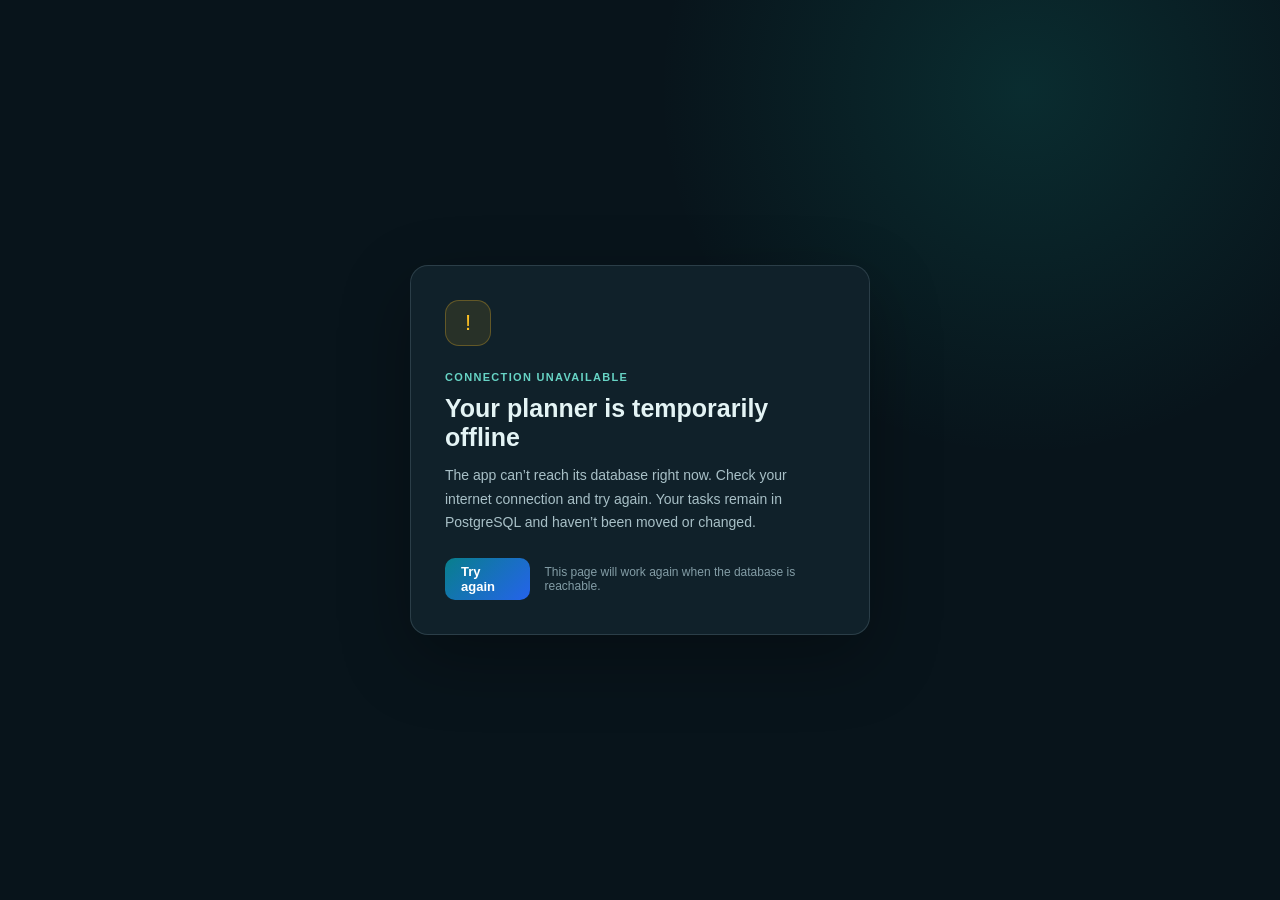
==== templates/database_unavailable.html @ 63530828 "Convert personal task tracker to general usability by adding more features" ====
<!DOCTYPE html>
<html lang="en">
<head>
    <meta charset="UTF-8">
    <meta name="viewport" content="width=device-width, initial-scale=1.0">
    <meta name="theme-color" content="#10212a">
    <title>Planner temporarily offline</title>
    <style>
        :root { color-scheme: light dark; font-family: "Segoe UI", sans-serif; }
        * { box-sizing: border-box; }
        body { min-height: 100vh; margin: 0; padding: 24px; display: grid; place-items: center; color: #e4f4f5; background: radial-gradient(circle at 80% 10%, rgba(20,184,166,.15), transparent 28%), #08141b; }
        main { width: min(100%, 460px); padding: 34px; border: 1px solid rgba(148,181,190,.2); border-radius: 18px; background: #10212a; box-shadow: 0 24px 70px rgba(0,0,0,.3); }
        .signal { width: 46px; height: 46px; display: grid; place-items: center; margin-bottom: 22px; border: 1px solid rgba(251,191,36,.28); border-radius: 14px; color: #fbbf24; background: rgba(251,191,36,.1); font-size: 22px; }
        p.kicker { margin: 0 0 8px; color: #67d4c5; font-size: 11px; font-weight: 700; letter-spacing: .12em; text-transform: uppercase; }
        h1 { margin: 0 0 12px; font-size: 25px; }
        p { margin: 0; color: #a8c0c7; font-size: 14px; line-height: 1.65; }
        .actions { display: flex; align-items: center; gap: 14px; margin-top: 24px; }
        .retry { display: inline-flex; align-items: center; justify-content: center; min-height: 42px; padding: 0 16px; border-radius: 10px; color: white; background: linear-gradient(135deg, #087f8c, #2563eb); font-size: 13px; font-weight: 700; text-decoration: none; }
        .note { color: #839da6; font-size: 12px; }
        @media (max-width: 480px) { main { padding: 26px 22px; } .actions { align-items: flex-start; flex-direction: column; } }
    </style>
</head>
<body>
    <main>
        <div class="signal" aria-hidden="true">!</div>
        <p class="kicker">Connection unavailable</p>
        <h1>Your planner is temporarily offline</h1>
        <p>The app can’t reach its database right now. Check your internet connection and try again. Your tasks remain in PostgreSQL and haven’t been moved or changed.</p>
        <div class="actions">
            <a class="retry" href="{{ request.url }}">Try again</a>
            <span class="note">This page will work again when the database is reachable.</span>
        </div>
    </main>
</body>
</html>
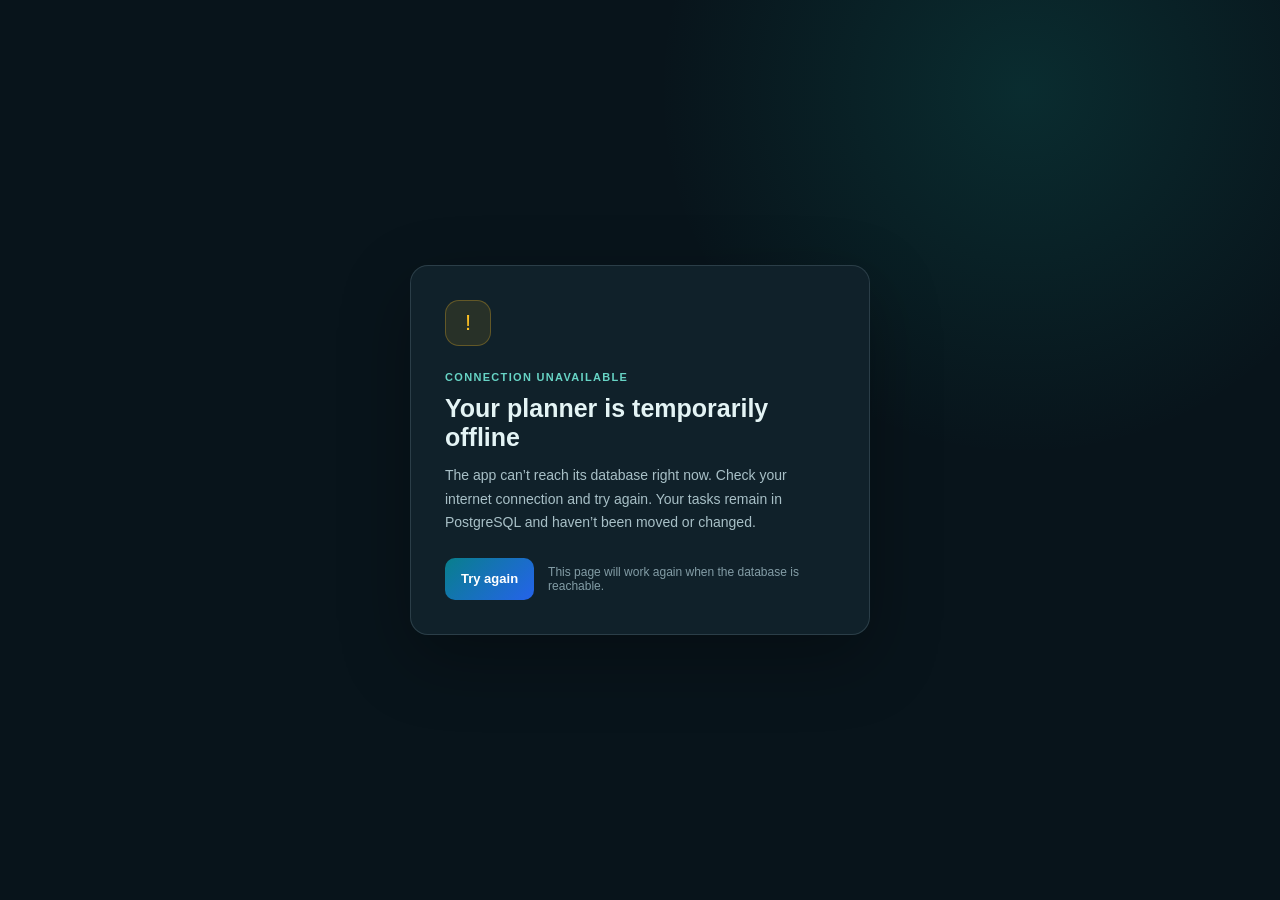
==== commit c4b99ef9: "update login, registration to fit on mobile to avoid scrolling and upate unavailable template" ====
--- a/templates/database_unavailable.html
+++ b/templates/database_unavailable.html
@@ -15,7 +15,7 @@
         h1 { margin: 0 0 12px; font-size: 25px; }
         p { margin: 0; color: #a8c0c7; font-size: 14px; line-height: 1.65; }
         .actions { display: flex; align-items: center; gap: 14px; margin-top: 24px; }
-        .retry { display: inline-flex; align-items: center; justify-content: center; min-height: 42px; padding: 0 16px; border-radius: 10px; color: white; background: linear-gradient(135deg, #087f8c, #2563eb); font-size: 13px; font-weight: 700; text-decoration: none; }
+        .retry { display: inline-flex; flex: 0 0 auto; align-items: center; justify-content: center; min-height: 42px; padding: 0 16px; border-radius: 10px; color: white; background: linear-gradient(135deg, #087f8c, #2563eb); font-size: 13px; font-weight: 700; text-decoration: none; white-space: nowrap; }
         .note { color: #839da6; font-size: 12px; }
         @media (max-width: 480px) { main { padding: 26px 22px; } .actions { align-items: flex-start; flex-direction: column; } }
     </style>
